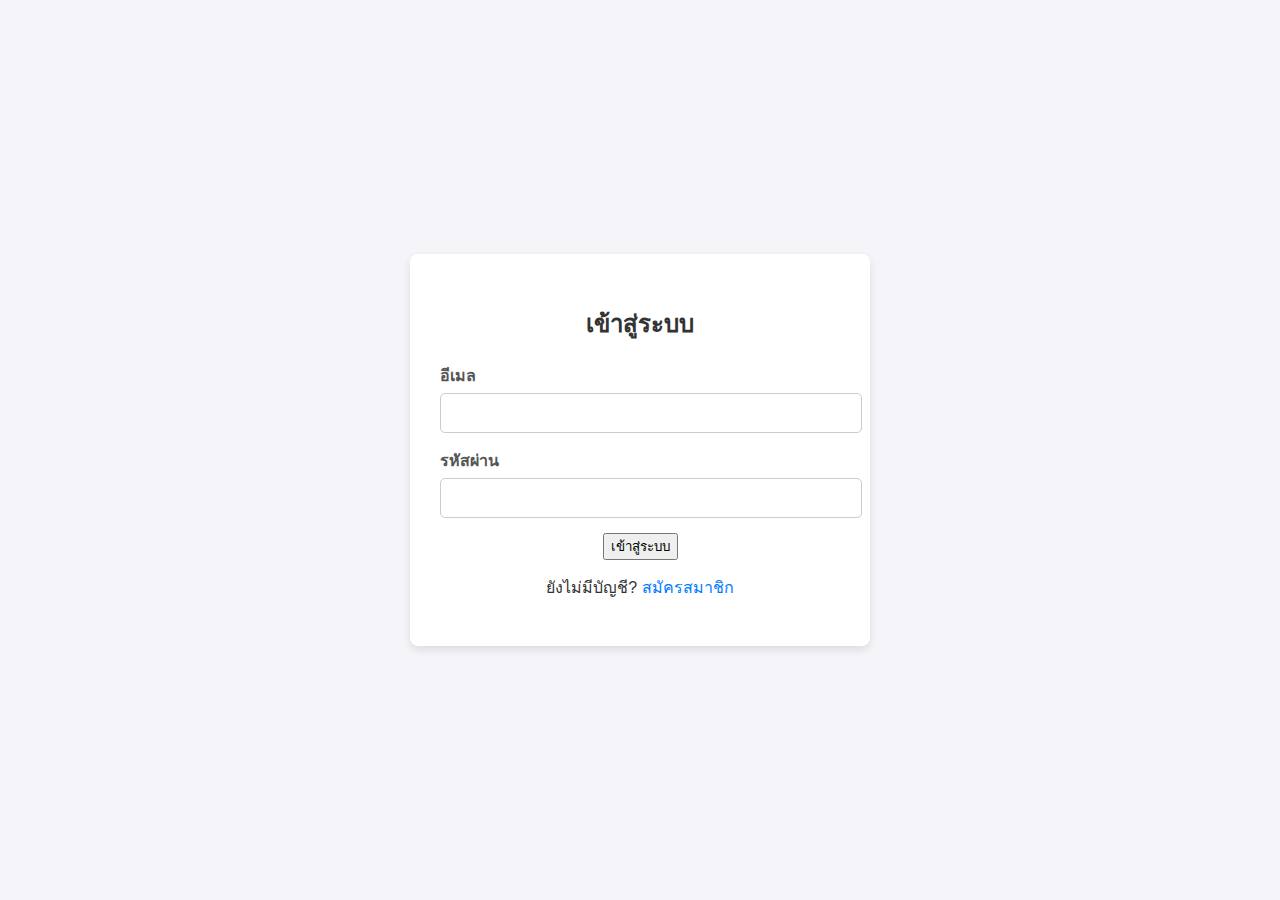
==== login.html @ 15514bb1 "Add files via upload" ====
<!DOCTYPE html>
<html lang="th">
<head>
    <meta charset="UTF-8">
    <meta name="viewport" content="width=device-width, initial-scale=1.0">
    <title>เข้าสู่ระบบ</title>
    <link rel="stylesheet" href="style.css">
</head>
<body>
    <div class="login-container">
        <h2>เข้าสู่ระบบ</h2>
        <form id="login-form">
            <div class="form-group">
                <label for="email">อีเมล</label>
                <input type="email" id="email" name="email" required>
            </div>
            <div class="form-group">
                <label for="password">รหัสผ่าน</label>
                <input type="password" id="password" name="password" required>
            </div>
            <button type="submit">เข้าสู่ระบบ</button>
        </form>
        <p>ยังไม่มีบัญชี? <a href="register.html">สมัครสมาชิก</a></p>
    </div>

    <script>
        // ส่งข้อมูลฟอร์มเข้าสู่ระบบด้วย AJAX
        document.getElementById('login-form').addEventListener('submit', function(event) {
            event.preventDefault(); // ป้องกันการรีเฟรชหน้า

            const email = document.getElementById('email').value;
            const password = document.getElementById('password').value;

            fetch('/login', {
                method: 'POST',
                headers: {
                    'Content-Type': 'application/json',
                },
                body: JSON.stringify({ email, password }),
            })
            .then(response => {
                if (response.ok) {
                    return response.json();
                } else {
                    throw new Error('Invalid login credentials');
                }
            })
            .then(data => {
                alert('เข้าสู่ระบบสำเร็จ!');
                window.location.href = 'index.html'; // เปลี่ยนเส้นทางไปยังหน้าแรก
            })
            .catch(error => {
                alert('อีเมลหรือรหัสผ่านไม่ถูกต้อง');
                console.error('Login error:', error);
            });
        });
    </script>
</body>
</html>
---- style.css ----
/* ตั้งค่าเริ่มต้น */
body {
    font-family: Arial, sans-serif;
    margin: 0;
    padding: 0;
    background-color: #f4f4f9;
    display: flex;
    justify-content: center;
    align-items: center;
    height: 100vh;
}

/* กล่องกลาง */
.login-container,
.register-container {
    background: #fff;
    border-radius: 8px;
    padding: 30px;
    box-shadow: 0 4px 8px rgba(0, 0, 0, 0.1);
    width: 100%;
    max-width: 400px;
    text-align: center;
}

/* หัวข้อ */
.login-container h2,
.register-container h2 {
    margin-bottom: 20px;
    font-size: 24px;
    color: #333;
}

/* กลุ่มฟอร์ม */
.form-group {
    margin-bottom: 15px;
    text-align: left;
}

/* ป้ายกำกับ */
.form-group label {
    display: block;
    font-weight: bold;
    margin-bottom: 5px;
    color: #555;
}

/* ช่องกรอกข้อมูล */
.form-group input {
    width: 100%;
    padding: 10px;
    font-size: 16px;
    border: 1px solid #ccc;
    border-radius: 5px;
    outline: none;
    transition: border-color 0.3s;
}

.form-group input:focus {
    border-color: #007bff;
}

/* ปุ่ม */
.btn-login,
.btn-register {
    background-color: #007bff;
    color: #fff;
    font-size: 18px;
    padding: 10px 20px;
    border: none;
    border-radius: 5px;
    cursor: pointer;
    transition: background-color 0.3s;
    width: 100%;
    margin-top: 10px;
}

.btn-login:hover,
.btn-register:hover {
    background-color: #0056b3;
}

/* ข้อความลิงก์ */
p {
    margin-top: 15px;
    color: #333;
}

p a {
    color: #007bff;
    text-decoration: none;
}

p a:hover {
    text-decoration: underline;
}
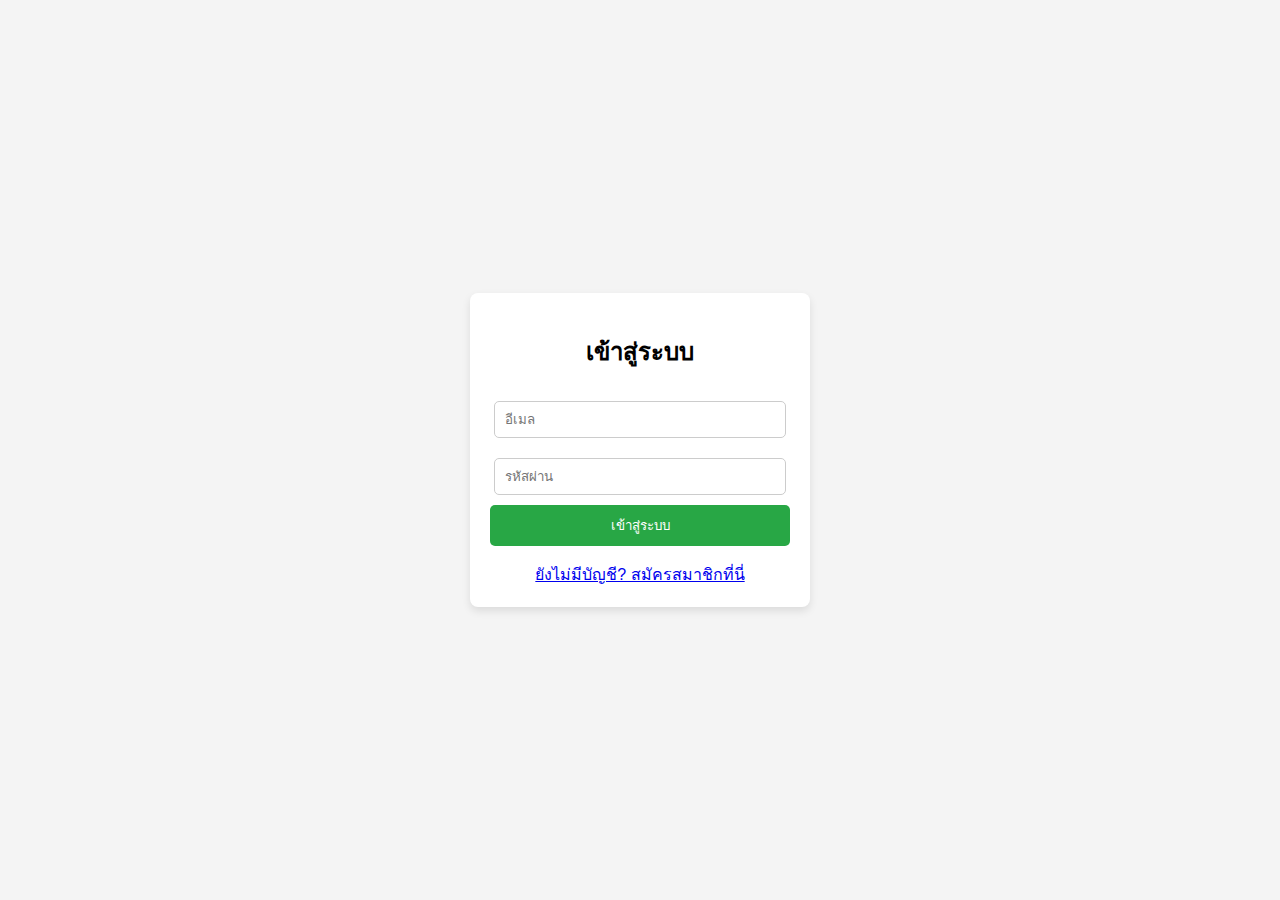
==== commit cafda123: "Add files via upload" ====
--- a/login.html
+++ b/login.html
@@ -1,60 +1,22 @@
-
 <!DOCTYPE html>
 <html lang="th">
 <head>
-    <meta charset="UTF-8">
-    <meta name="viewport" content="width=device-width, initial-scale=1.0">
-    <title>เข้าสู่ระบบ</title>
-    <link rel="stylesheet" href="style.css">
+  <meta charset="UTF-8">
+  <meta name="viewport" content="width=device-width, initial-scale=1.0">
+  <title>เข้าสู่ระบบ</title>
+  <link rel="stylesheet" href="login.css">
+  <script type="module" src="js/login.js"></script>
 </head>
 <body>
-    <div class="login-container">
-        <h2>เข้าสู่ระบบ</h2>
-        <form id="login-form">
-            <div class="form-group">
-                <label for="email">อีเมล</label>
-                <input type="email" id="email" name="email" required>
-            </div>
-            <div class="form-group">
-                <label for="password">รหัสผ่าน</label>
-                <input type="password" id="password" name="password" required>
-            </div>
-            <button type="submit">เข้าสู่ระบบ</button>
-        </form>
-        <p>ยังไม่มีบัญชี? <a href="register.html">สมัครสมาชิก</a></p>
-    </div>
-
-    <script>
-        // ส่งข้อมูลฟอร์มเข้าสู่ระบบด้วย AJAX
-        document.getElementById('login-form').addEventListener('submit', function(event) {
-            event.preventDefault(); // ป้องกันการรีเฟรชหน้า
-
-            const email = document.getElementById('email').value;
-            const password = document.getElementById('password').value;
-
-            fetch('/login', {
-                method: 'POST',
-                headers: {
-                    'Content-Type': 'application/json',
-                },
-                body: JSON.stringify({ email, password }),
-            })
-            .then(response => {
-                if (response.ok) {
-                    return response.json();
-                } else {
-                    throw new Error('Invalid login credentials');
-                }
-            })
-            .then(data => {
-                alert('เข้าสู่ระบบสำเร็จ!');
-                window.location.href = 'index.html'; // เปลี่ยนเส้นทางไปยังหน้าแรก
-            })
-            .catch(error => {
-                alert('อีเมลหรือรหัสผ่านไม่ถูกต้อง');
-                console.error('Login error:', error);
-            });
-        });
-    </script>
+  <div class="login-container">
+    <h2>เข้าสู่ระบบ</h2>
+    <form id="login-form">
+      <input type="email" id="email" placeholder="อีเมล" required>
+      <input type="password" id="password" placeholder="รหัสผ่าน" required>
+      <button type="submit">เข้าสู่ระบบ</button>
+    </form>
+    <p id="error-message"></p>
+    <a href="register.html">ยังไม่มีบัญชี? สมัครสมาชิกที่นี่</a>
+  </div>
 </body>
-</html>
+</html>--- a/login.css
+++ b/login.css
@@ -0,0 +1,49 @@
+body {
+  font-family: Arial, sans-serif;
+  background-color: #f4f4f4;
+  display: flex;
+  justify-content: center;
+  align-items: center;
+  height: 100vh;
+  margin: 0;
+}
+
+.login-container {
+  background-color: white;
+  padding: 20px;
+  border-radius: 8px;
+  box-shadow: 0 4px 8px rgba(0, 0, 0, 0.1);
+  width: 300px;
+  text-align: center;
+}
+
+h2 {
+  margin-bottom: 20px;
+}
+
+input {
+  width: 90%;
+  padding: 10px;
+  margin: 10px 0;
+  border: 1px solid #ccc;
+  border-radius: 5px;
+}
+
+button {
+  width: 100%;
+  padding: 10px;
+  background-color: #28a745;
+  color: white;
+  border: none;
+  border-radius: 5px;
+  cursor: pointer;
+}
+
+button:hover {
+  background-color: #218838;
+}
+
+#error-message {
+  color: red;
+  margin-top: 10px;
+}